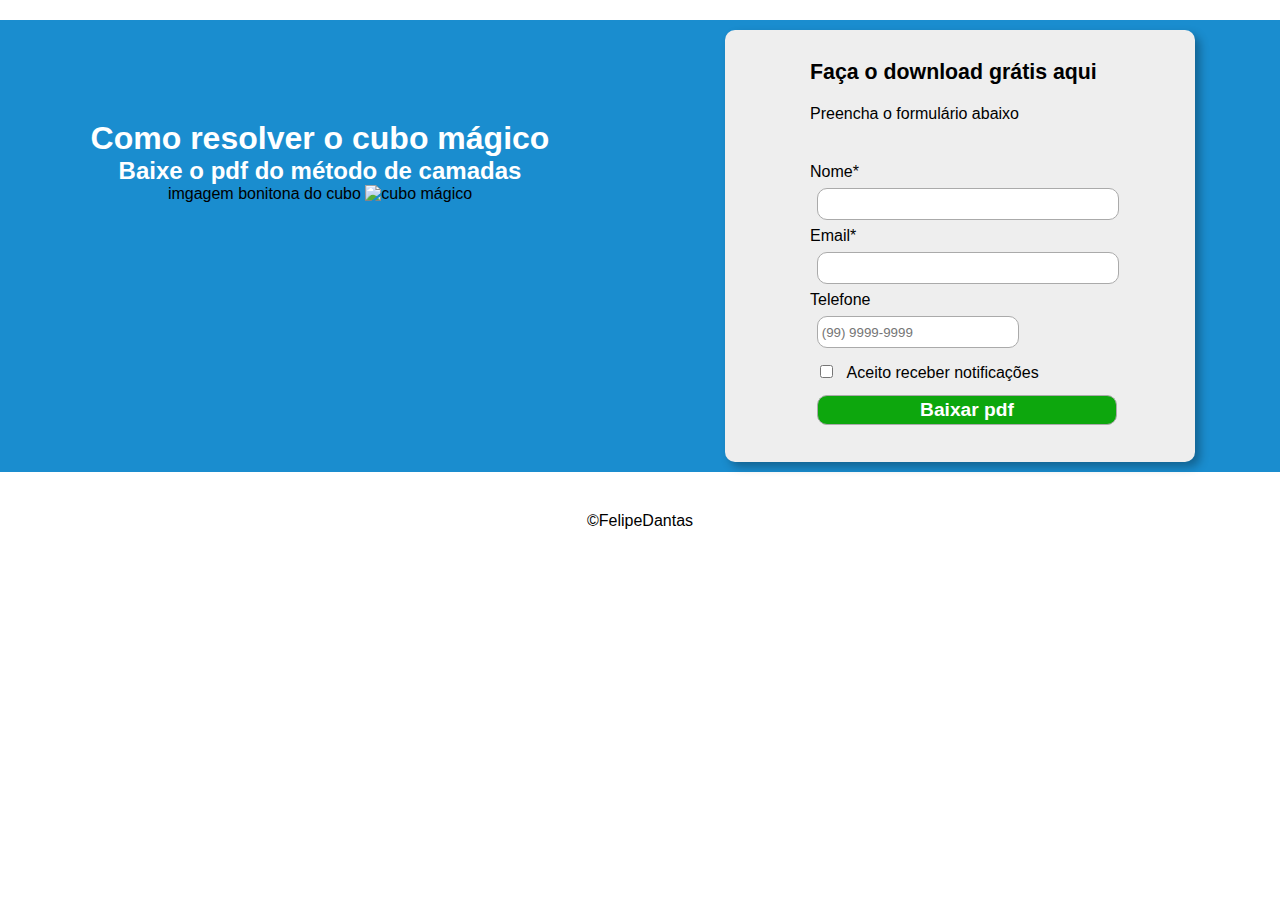
==== index.html @ c380bd7c "Initial commit" ====
<!DOCTYPE html>
<html lang="pt-br">
<head>
    <meta charset="UTF-8">
    <meta http-equiv="X-UA-Compatible" content="IE=edge">
    <meta name="viewport" content="width=device-width, initial-scale=1.0">
    <link rel="stylesheet" href="style.css">
    <title>Aprenda a montar o cubo mágico</title>
</head>
<body>
    <div class="grid">

        <header>
            
        </header>
        
        <div id="conteudo">

        <div id="lateral">
            
            <h1>Como resolver o cubo mágico</h1>
            <h2>Baixe o pdf do método de camadas</h2>
            
            imgagem bonitona do cubo
            <img src="" alt="cubo mágico">
            
            </div>
        <section>
            <div id="formulario">
                <h3>Faça o download grátis aqui</h3>
                <p>Preencha o formulário abaixo</p>
                <label for="nome">Nome*</label><br>
                <input type="text" name="nome" id="nome" ><br>
                <label for="email">Email*</label><br>
                <input type="email" name="email" id="email"><br>
                <label for="telefone">Telefone</label><br>
                <input type="number" name="telefone" id="telefone" min="0" max="1" maxlength="11" placeholder=" (99) 9999-9999" ><br>
                <input type="checkbox" name="notificacoes" id="notificacoes" >
                <label for="notificacoes">Aceito receber notificações</label><br>
                    <input type="button" id="botao" value="Baixar pdf" onclick="validar_dados()">
                <div id="res">
                </div>
            </div>
        </section>
        </div>

        <footer>
            <p>&copy;FelipeDantas</p>
        </footer>

    </div>  


    <script src="script.js"></script>
</body>
</html>
---- style.css ----
@charset "UTF-8";

*{
    padding: 0;
    margin: 0;
    font-family: Arial, Helvetica, sans-serif;
}
.grid{
    display: grid;
    grid-template-columns: 40% 60%;
    grid-template-areas: 
        "header header header"
        "conteudo conteudo conteudo"
        "footer footer Footer"
    ;
}
header{
    grid-area: header;
    padding: 10px;
    font-size: 18pt;
    
    text-align: center;
}
#lateral{
    grid-area: lateral;
    margin: 100px auto 80px auto;
    text-align: center;
}
#lateral img{
    width: 500px;
}
#lateral h1, h2{
    color: white;
}
#conteudo{
    grid-area: conteudo;
    display: grid;
    grid-template-columns: 1fr 1fr;
    grid-template-areas: 
        "lateral section"
    ;
    background-color: rgb(26, 141, 207);
}
section{
    grid-area: section;

    width: 410px;
    padding: 30px;
    border-radius: 10px;
    margin: 10px auto 10px auto;
    box-shadow: 5px 5px 10px rgba(0,0,0,.3);
    background-color: rgb(238, 238, 238);
    
}
#formulario{
    text-align: left;
    width: 300px;
    margin: 0 auto;
}
#formulario h3{
    margin-bottom: 20px;
    font-size: 16pt;
}
#formulario p{
    margin-bottom: 40px;
}
section input{
    width: 300px;
    margin: 7px;
    height: 30px;
    border-radius: 10px;
    border: solid 1px rgb(170, 170, 170);
}
#telefone{
    width: 200px;
}
#notificacoes{
    width: auto;
    margin: 10px;
    height: auto;
}
#botao{
    background-color: rgb(13, 167, 13);
    color: white;
    font-weight: 700;
    font-size: larger;
}
footer{
    grid-area: footer;
    padding: 40px;
    text-align: center;
}
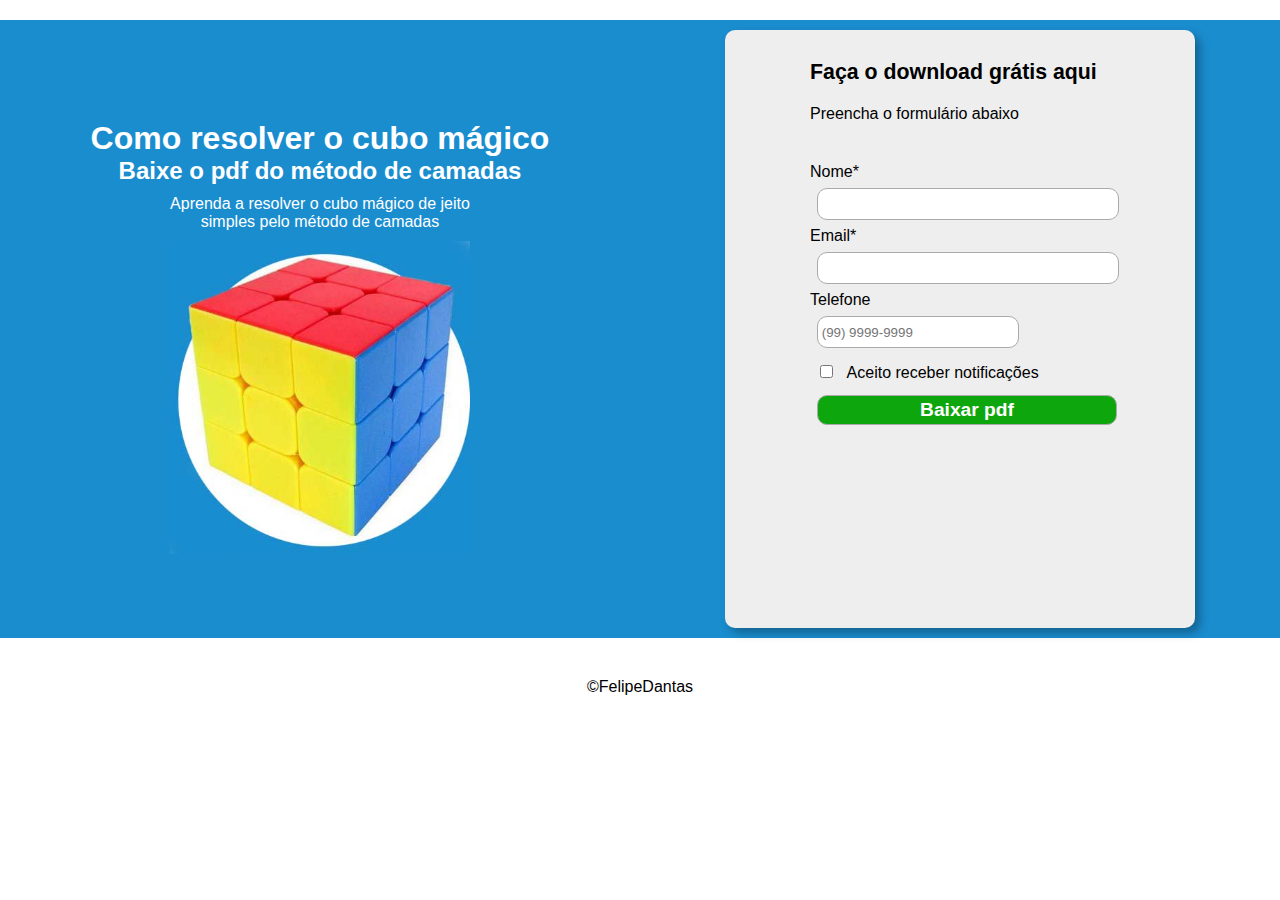
==== commit bbb1d631: "step one" ====
--- a/index.html
+++ b/index.html
@@ -4,7 +4,7 @@
     <meta charset="UTF-8">
     <meta http-equiv="X-UA-Compatible" content="IE=edge">
     <meta name="viewport" content="width=device-width, initial-scale=1.0">
-    <link rel="stylesheet" href="style.css">
+    <link rel="stylesheet" href="css/style.css">
     <title>Aprenda a montar o cubo mágico</title>
 </head>
 <body>
@@ -20,9 +20,8 @@
             
             <h1>Como resolver o cubo mágico</h1>
             <h2>Baixe o pdf do método de camadas</h2>
-            
-            imgagem bonitona do cubo
-            <img src="" alt="cubo mágico">
+            <p>Aprenda a resolver o cubo mágico de jeito simples pelo método de camadas</p>
+            <img src="img/cubo.jpg" alt="cubo mágico">
             
             </div>
         <section>
--- a/css/style.css
+++ b/css/style.css
@@ -0,0 +1,97 @@
+@charset "UTF-8";
+
+*{
+    padding: 0;
+    margin: 0;
+    font-family: Arial, Helvetica, sans-serif;
+}
+.grid{
+    display: grid;
+    grid-template-columns: 40% 60%;
+    grid-template-areas: 
+        "header header header"
+        "conteudo conteudo conteudo"
+        "footer footer Footer"
+    ;
+}
+header{
+    grid-area: header;
+    padding: 10px;
+    font-size: 18pt;
+    
+    text-align: center;
+}
+#lateral{
+    grid-area: lateral;
+    margin: 100px auto 80px auto;
+    text-align: center;
+}
+#lateral img{
+    width: 300px;
+}
+#lateral h1, h2{
+    color: white;
+}
+#lateral p{
+    color: white;
+    margin: 10px auto 10px auto;
+    width: 300px
+}
+#conteudo{
+    grid-area: conteudo;
+    display: grid;
+    grid-template-columns: 1fr 1fr;
+    grid-template-areas: 
+        "lateral section"
+    ;
+    background-color: rgb(26, 141, 207);
+}
+section{
+    grid-area: section;
+
+    width: 410px;
+    padding: 30px;
+    border-radius: 10px;
+    margin: 10px auto 10px auto;
+    box-shadow: 5px 5px 10px rgba(0,0,0,.3);
+    background-color: rgb(238, 238, 238);
+    
+}
+#formulario{
+    text-align: left;
+    width: 300px;
+    margin: 0 auto;
+}
+#formulario h3{
+    margin-bottom: 20px;
+    font-size: 16pt;
+}
+#formulario p{
+    margin-bottom: 40px;
+}
+section input{
+    width: 300px;
+    margin: 7px;
+    height: 30px;
+    border-radius: 10px;
+    border: solid 1px rgb(170, 170, 170);
+}
+#telefone{
+    width: 200px;
+}
+#notificacoes{
+    width: auto;
+    margin: 10px;
+    height: auto;
+}
+#botao{
+    background-color: rgb(13, 167, 13);
+    color: white;
+    font-weight: 700;
+    font-size: larger;
+}
+footer{
+    grid-area: footer;
+    padding: 40px;
+    text-align: center;
+}
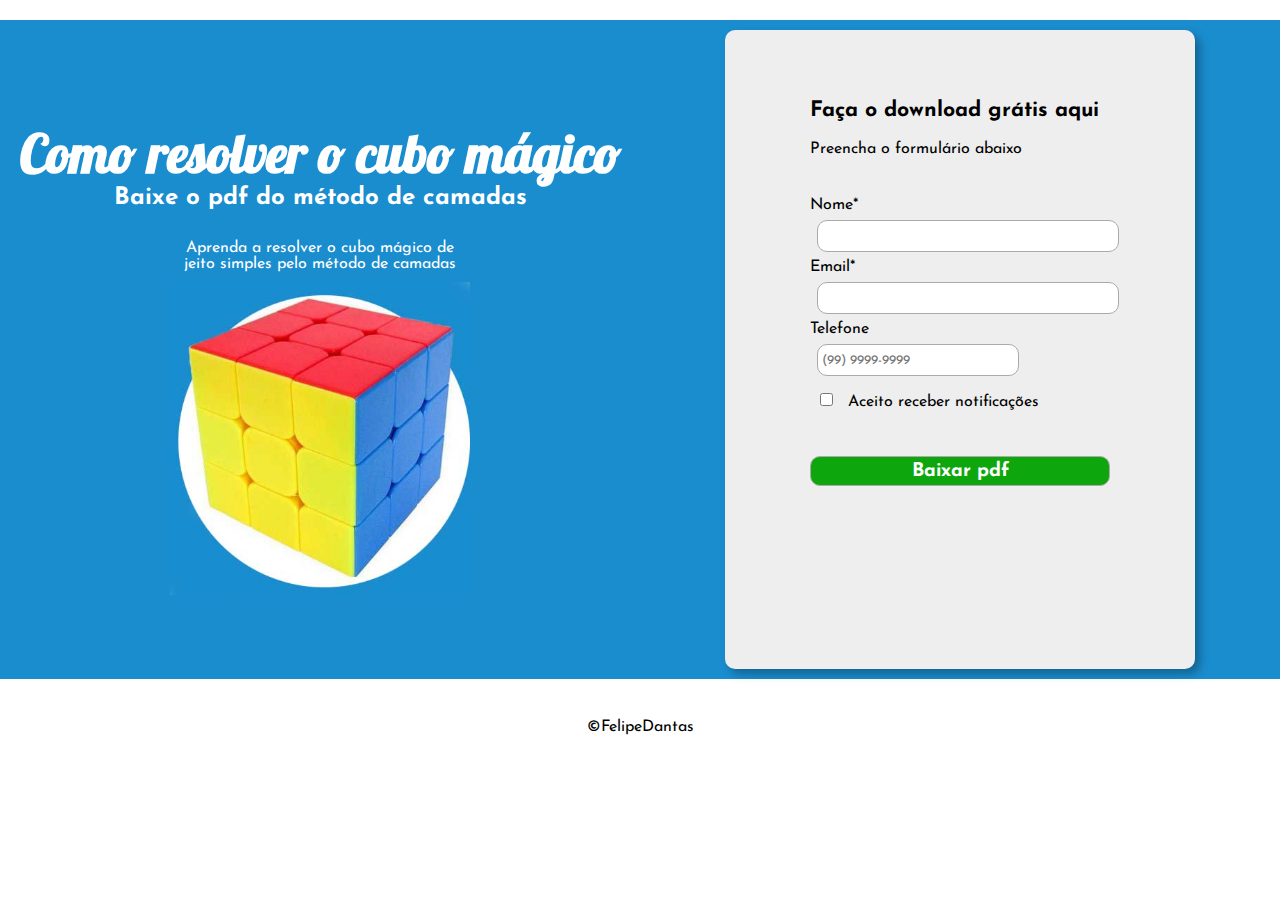
==== commit 7b5a4771: "falta fazer o rodape" ====
--- a/index.html
+++ b/index.html
@@ -5,6 +5,9 @@
     <meta http-equiv="X-UA-Compatible" content="IE=edge">
     <meta name="viewport" content="width=device-width, initial-scale=1.0">
     <link rel="stylesheet" href="css/style.css">
+    <link rel="preconnect" href="https://fonts.gstatic.com">
+    <link rel="preconnect" href="https://fonts.gstatic.com">
+    <link href="https://fonts.googleapis.com/css2?family=Josefin+Sans&family=Lobster&display=swap" rel="stylesheet">
     <title>Aprenda a montar o cubo mágico</title>
 </head>
 <body>
@@ -28,17 +31,17 @@
             <div id="formulario">
                 <h3>Faça o download grátis aqui</h3>
                 <p>Preencha o formulário abaixo</p>
-                <label for="nome">Nome*</label><br>
-                <input type="text" name="nome" id="nome" ><br>
-                <label for="email">Email*</label><br>
-                <input type="email" name="email" id="email"><br>
-                <label for="telefone">Telefone</label><br>
-                <input type="number" name="telefone" id="telefone" min="0" max="1" maxlength="11" placeholder=" (99) 9999-9999" ><br>
-                <input type="checkbox" name="notificacoes" id="notificacoes" >
-                <label for="notificacoes">Aceito receber notificações</label><br>
-                    <input type="button" id="botao" value="Baixar pdf" onclick="validar_dados()">
-                <div id="res">
-                </div>
+                <form action="download.html" method="post">
+                    <label for="nome">Nome*</label><br>
+                    <input type="text" name="nome" id="nome" required><br>
+                    <label for="email">Email*</label><br>
+                    <input type="email" name="email" id="email" required><br>
+                    <label for="telefone">Telefone</label><br>
+                    <input type="number" name="telefone" id="telefone" maxlength="11" placeholder=" (99) 9999-9999" ><br>
+                    <input type="checkbox" name="notificacoes" id="notificacoes" >
+                    <label for="notificacoes">Aceito receber notificações</label><br>
+                    <input type="submit" id="botao" value="Baixar pdf" onclick="validar_dados()">
+                </form>
             </div>
         </section>
         </div>
--- a/css/style.css
+++ b/css/style.css
@@ -3,7 +3,8 @@
 *{
     padding: 0;
     margin: 0;
-    font-family: Arial, Helvetica, sans-serif;
+    font-family: 'Josefin Sans', sans-serif;
+
 }
 .grid{
     display: grid;
@@ -29,12 +30,18 @@
 #lateral img{
     width: 300px;
 }
-#lateral h1, h2{
+#lateral h1{
+    color: rgb(255, 255, 255);
+    font-family: 'Lobster', cursive;
+    font-size: 40pt;
+    font-style: normal;
+}
+#lateral h2{
     color: white;
 }
 #lateral p{
     color: white;
-    margin: 10px auto 10px auto;
+    margin: 30px auto 10px auto;
     width: 300px
 }
 #conteudo{
@@ -48,7 +55,6 @@
 }
 section{
     grid-area: section;
-
     width: 410px;
     padding: 30px;
     border-radius: 10px;
@@ -60,7 +66,7 @@
 #formulario{
     text-align: left;
     width: 300px;
-    margin: 0 auto;
+    margin: 40px auto 0 auto;
 }
 #formulario h3{
     margin-bottom: 20px;
@@ -85,13 +91,78 @@
     height: auto;
 }
 #botao{
+    margin: 40px auto 40px auto;
     background-color: rgb(13, 167, 13);
     color: white;
     font-weight: 700;
     font-size: larger;
+    cursor: pointer;
 }
 footer{
     grid-area: footer;
     padding: 40px;
     text-align: center;
 }
+
+
+/*mobile*/
+
+@media(max-width: 1000px){
+    .grid{
+        grid-template-columns: 100%;
+        grid-template-areas:
+        "header"
+        "conteudo"
+        "footer"
+        ;
+        text-align: center;
+    }
+    #conteudo{
+        grid-area: conteudo;
+        display: grid;
+        grid-template-columns: 1fr;
+        grid-template-areas: 
+            "lateral"
+            "section"
+        ;
+    }
+}
+@media (max-width: 670px){
+    #lateral h1{
+         font-size: 30pt;
+    }
+    
+}
+@media (max-width: 525px){
+    #formulario{
+        text-align: left;
+        width: 200px;
+        margin: 40px auto 0 auto;
+    }
+    section input{
+        width: 200px;
+        margin: 7px;
+        height: 30px;
+        border-radius: 10px;
+        border: solid 1px rgb(170, 170, 170);
+    }
+    #telefone{
+        width: 150px;
+    }
+    #notificacoes{
+        width: auto;
+        margin: 10px;
+        height: auto;
+    }
+    #botao{
+        margin: 40px auto 40px auto;
+        background-color: rgb(13, 167, 13);
+        color: white;
+        font-weight: 700;
+        font-size: larger;
+        cursor: pointer;
+    }
+    section{
+        width: 70%;
+    }
+}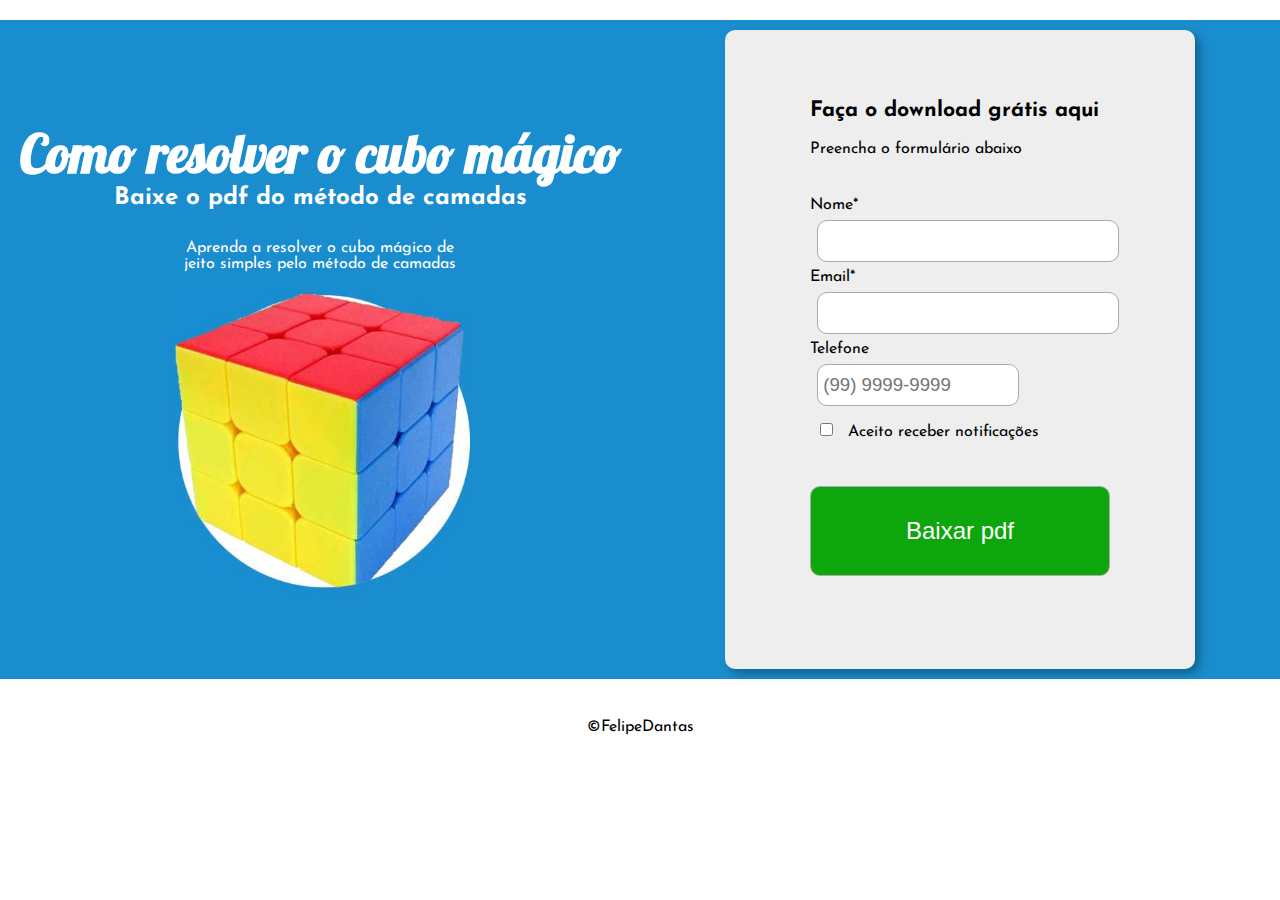
==== commit a29f0ac3: "Enviando emails" ====
--- a/index.html
+++ b/index.html
@@ -31,16 +31,18 @@
             <div id="formulario">
                 <h3>Faça o download grátis aqui</h3>
                 <p>Preencha o formulário abaixo</p>
-                <form action="download.html" method="post">
+                <form action="https://api.staticforms.xyz/submit" method="POST">
+                    <input type="hidden" name="accessKey" value="7952102c-bbed-497c-8679-c10c8bf614c3">
+
                     <label for="nome">Nome*</label><br>
-                    <input type="text" name="nome" id="nome" required><br>
+                    <input type="text" name="name" id="nome" required><br>
                     <label for="email">Email*</label><br>
                     <input type="email" name="email" id="email" required><br>
                     <label for="telefone">Telefone</label><br>
-                    <input type="number" name="telefone" id="telefone" maxlength="11" placeholder=" (99) 9999-9999" ><br>
+                    <input type="number" name="phone" id="telefone" maxlength="11" placeholder=" (99) 9999-9999" ><br>
                     <input type="checkbox" name="notificacoes" id="notificacoes" >
                     <label for="notificacoes">Aceito receber notificações</label><br>
-                    <input type="submit" id="botao" value="Baixar pdf" onclick="validar_dados()">
+                    <input type="submit" id="botao" value="Baixar pdf" onclick="redirect()">
                 </form>
             </div>
         </section>
@@ -53,6 +55,10 @@
     </div>  
 
 
-    <script src="script.js"></script>
+    <script>
+        function redirect() {
+            window.location.href = 'https://felipedantas043.github.io/landing-page/download.html'
+        }
+    </script>
 </body>
 </html>--- a/css/style.css
+++ b/css/style.css
@@ -76,9 +76,11 @@
     margin-bottom: 40px;
 }
 section input{
+    font-size: 14pt;
+    font-family: Arial, Helvetica, sans-serif;
     width: 300px;
     margin: 7px;
-    height: 30px;
+    height: 40px;
     border-radius: 10px;
     border: solid 1px rgb(170, 170, 170);
 }
@@ -92,10 +94,11 @@
 }
 #botao{
     margin: 40px auto 40px auto;
+    height: auto;
     background-color: rgb(13, 167, 13);
     color: white;
-    font-weight: 700;
-    font-size: larger;
+    font-size: 18pt;
+    padding: 30px;
     cursor: pointer;
 }
 footer{
@@ -131,16 +134,19 @@
     #lateral h1{
          font-size: 30pt;
     }
+    #formulario{
+        width: 350px;
+    }
     
 }
-@media (max-width: 525px){
+@media (max-width: 500px){
     #formulario{
         text-align: left;
-        width: 200px;
-        margin: 40px auto 0 auto;
+        width: 300px;
+        margin: 0 auto;
     }
     section input{
-        width: 200px;
+        width: 260px;
         margin: 7px;
         height: 30px;
         border-radius: 10px;
@@ -156,6 +162,7 @@
     }
     #botao{
         margin: 40px auto 40px auto;
+        width: 260px;
         background-color: rgb(13, 167, 13);
         color: white;
         font-weight: 700;
@@ -163,6 +170,6 @@
         cursor: pointer;
     }
     section{
-        width: 70%;
+        width: 80%;
     }
 }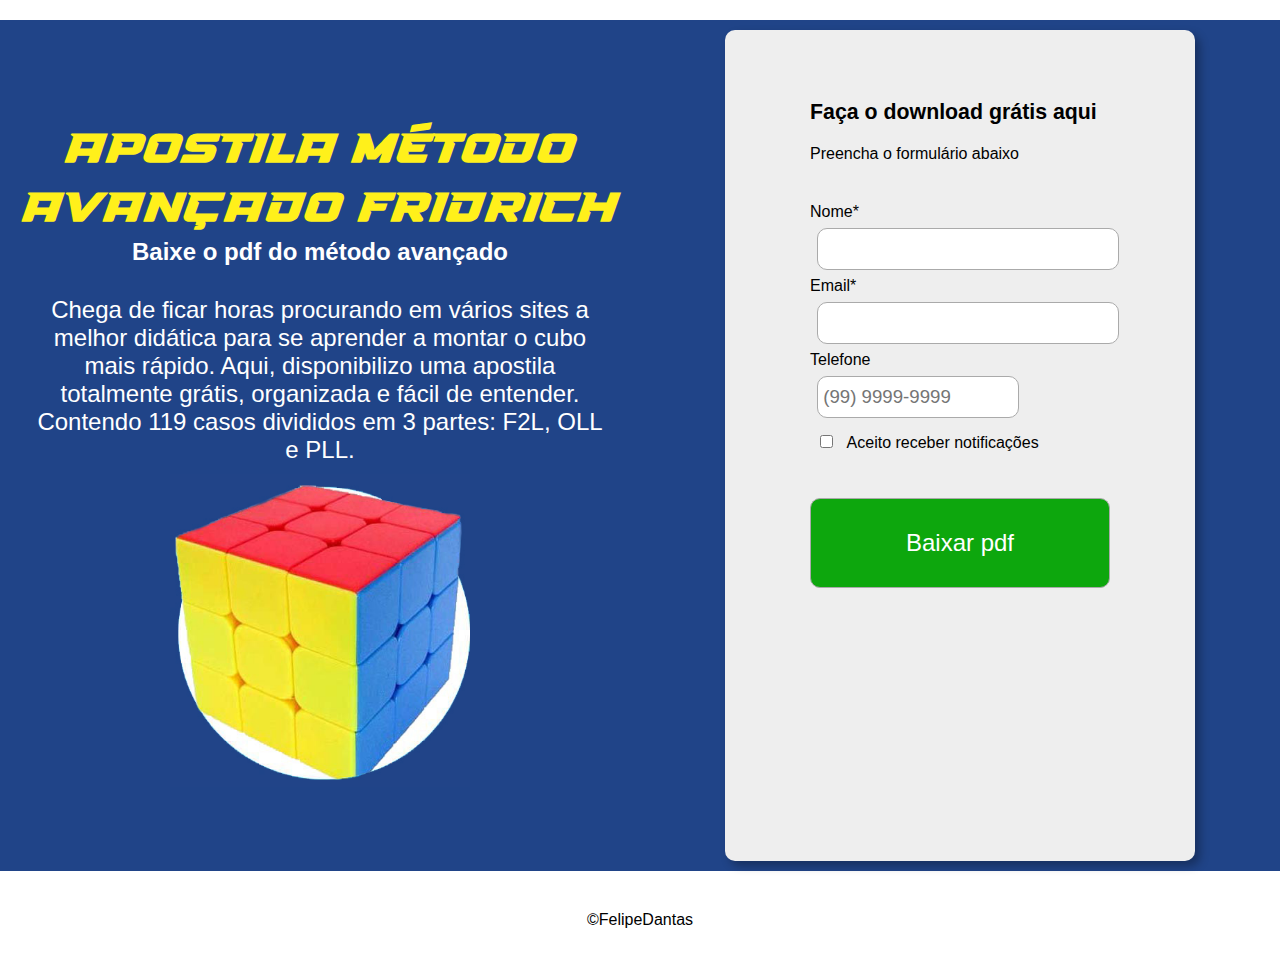
==== commit 00c202c4: "Atualização" ====
--- a/index.html
+++ b/index.html
@@ -21,9 +21,9 @@
 
         <div id="lateral">
             
-            <h1>Como resolver o cubo mágico</h1>
-            <h2>Baixe o pdf do método de camadas</h2>
-            <p>Aprenda a resolver o cubo mágico de jeito simples pelo método de camadas</p>
+            <h1>Apostila método avançado Fridrich</h1>
+            <h2>Baixe o pdf do método avançado</h2>
+            <p style="font-size: 18pt;">Chega de ficar horas procurando em vários sites a melhor didática para se aprender a montar o cubo mais rápido. Aqui, disponibilizo uma apostila totalmente grátis, organizada e fácil de entender. Contendo 119 casos divididos em 3 partes: F2L, OLL e PLL.</p>
             <img src="img/cubo.jpg" alt="cubo mágico">
             
             </div>
@@ -31,18 +31,16 @@
             <div id="formulario">
                 <h3>Faça o download grátis aqui</h3>
                 <p>Preencha o formulário abaixo</p>
-                <form action="https://api.staticforms.xyz/submit" method="POST">
-                    <input type="hidden" name="accessKey" value="7952102c-bbed-497c-8679-c10c8bf614c3">
-
+                <form action="download.php" method="POST">
                     <label for="nome">Nome*</label><br>
                     <input type="text" name="name" id="nome" required><br>
                     <label for="email">Email*</label><br>
                     <input type="email" name="email" id="email" required><br>
                     <label for="telefone">Telefone</label><br>
-                    <input type="number" name="phone" id="telefone" maxlength="11" placeholder=" (99) 9999-9999" ><br>
+                    <input type="number" name="phone" id="telefone" maxlength="11" placeholder=" (99) 9999-9999" required><br>
                     <input type="checkbox" name="notificacoes" id="notificacoes" >
                     <label for="notificacoes">Aceito receber notificações</label><br>
-                    <input type="submit" id="botao" value="Baixar pdf" onclick="redirect()">
+                    <input type="submit" id="botao" value="Baixar pdf" onclick="loading()">
                 </form>
             </div>
         </section>
@@ -51,14 +49,10 @@
         <footer>
             <p>&copy;FelipeDantas</p>
         </footer>
-
+        <script>
+            function loading() {
+                document.getElementById("botao").innerHTML = "AGUARDE..."
+            }
+        </script>
     </div>  
-
-
-    <script>
-        function redirect() {
-            window.location.href = 'https://felipedantas043.github.io/landing-page/download.html'
-        }
-    </script>
-</body>
 </html>--- a/css/style.css
+++ b/css/style.css
@@ -1,10 +1,13 @@
 @charset "UTF-8";
 
+@font-face {
+    font-family: 'speed';
+    src: url(../fonte/High\ Speed.ttf) format('truetype'), url(../fonte/High\ Speed.otf) format('opentype');
+}
 *{
     padding: 0;
     margin: 0;
-    font-family: 'Josefin Sans', sans-serif;
-
+    font-family: Arial, Helvetica, sans-serif;
 }
 .grid{
     display: grid;
@@ -31,10 +34,11 @@
     width: 300px;
 }
 #lateral h1{
-    color: rgb(255, 255, 255);
-    font-family: 'Lobster', cursive;
-    font-size: 40pt;
+    color: #fff01b;
+    font-family: 'speed', Arial;
+    font-size: 30pt;
     font-style: normal;
+    width: 100%;
 }
 #lateral h2{
     color: white;
@@ -42,7 +46,7 @@
 #lateral p{
     color: white;
     margin: 30px auto 10px auto;
-    width: 300px
+    width: 90%;
 }
 #conteudo{
     grid-area: conteudo;
@@ -51,7 +55,7 @@
     grid-template-areas: 
         "lateral section"
     ;
-    background-color: rgb(26, 141, 207);
+    background-color: #204488;
 }
 section{
     grid-area: section;
